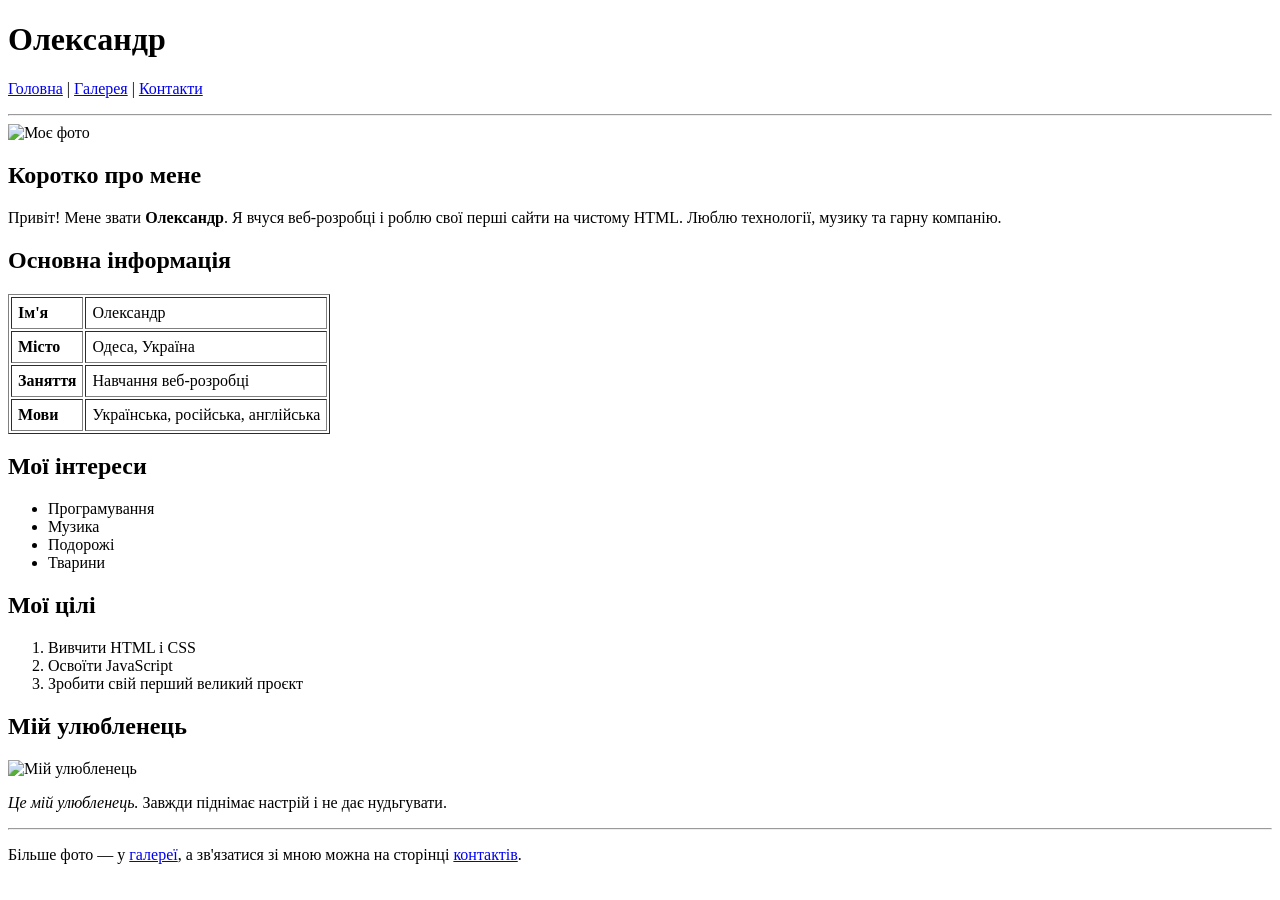
==== index.html @ 8dd5d067 "add personal site" ====
<!DOCTYPE html>
<html lang="uk">
<head>
    <meta charset="UTF-8">
    <title>Про мене — Олександр</title>
</head>
<body>

    <h1>Олександр</h1>

    <p>
        <a href="index.html">Головна</a> |
        <a href="pages/gallery.html">Галерея</a> |
        <a href="pages/contact.html">Контакти</a>
    </p>

    <hr>

    <img src="photo/me.jpg" alt="Моє фото" width="300">

    <h2>Коротко про мене</h2>
    <p>
        Привіт! Мене звати <b>Олександр</b>. Я вчуся веб-розробці
        і роблю свої перші сайти на чистому HTML. Люблю технології,
        музику та гарну компанію.
    </p>

    <h2>Основна інформація</h2>
    <table border="1" cellpadding="6">
        <tr>
            <td><b>Ім'я</b></td>
            <td>Олександр</td>
        </tr>
        <tr>
            <td><b>Місто</b></td>
            <td>Одеса, Україна</td>
        </tr>
        <tr>
            <td><b>Заняття</b></td>
            <td>Навчання веб-розробці</td>
        </tr>
        <tr>
            <td><b>Мови</b></td>
            <td>Українська, російська, англійська</td>
        </tr>
    </table>

    <h2>Мої інтереси</h2>
    <ul>
        <li>Програмування</li>
        <li>Музика</li>
        <li>Подорожі</li>
        <li>Тварини</li>
    </ul>

    <h2>Мої цілі</h2>
    <ol>
        <li>Вивчити HTML і CSS</li>
        <li>Освоїти JavaScript</li>
        <li>Зробити свій перший великий проєкт</li>
    </ol>

    <h2>Мій улюбленець</h2>
    <img src="photo/pet.jpg" alt="Мій улюбленець" width="250">
    <p>
        <i>Це мій улюбленець.</i> Завжди піднімає настрій
        і не дає нудьгувати.
    </p>

    <hr>

    <p>
        Більше фото — у <a href="pages/gallery.html">галереї</a>,
        а зв'язатися зі мною можна на сторінці
        <a href="pages/contact.html">контактів</a>.
    </p>

</body>
</html>
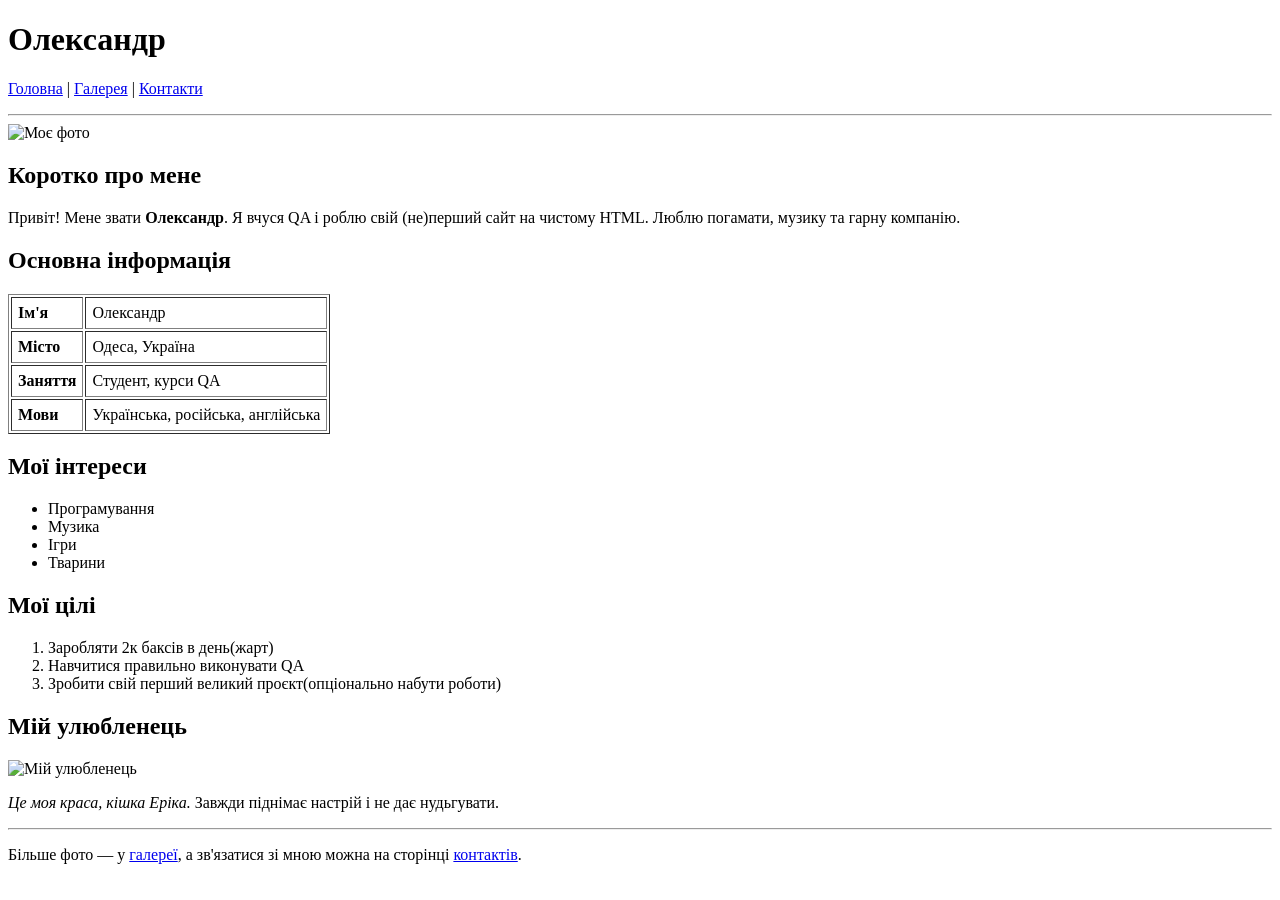
==== commit cf01eb8b: "index.html" ====
--- a/index.html
+++ b/index.html
@@ -20,8 +20,8 @@
 
     <h2>Коротко про мене</h2>
     <p>
-        Привіт! Мене звати <b>Олександр</b>. Я вчуся веб-розробці
-        і роблю свої перші сайти на чистому HTML. Люблю технології,
+        Привіт! Мене звати <b>Олександр</b>. Я вчуся QA
+        і роблю свій (не)перший сайт на чистому HTML. Люблю погамати,
         музику та гарну компанію.
     </p>
 
@@ -37,7 +37,7 @@
         </tr>
         <tr>
             <td><b>Заняття</b></td>
-            <td>Навчання веб-розробці</td>
+            <td>Студент, курси QA</td>
         </tr>
         <tr>
             <td><b>Мови</b></td>
@@ -49,21 +49,21 @@
     <ul>
         <li>Програмування</li>
         <li>Музика</li>
-        <li>Подорожі</li>
+        <li>Ігри</li>
         <li>Тварини</li>
     </ul>
 
     <h2>Мої цілі</h2>
     <ol>
-        <li>Вивчити HTML і CSS</li>
-        <li>Освоїти JavaScript</li>
-        <li>Зробити свій перший великий проєкт</li>
+        <li>Заробляти 2к баксів в день(жарт)</li>
+        <li>Навчитися правильно виконувати QA</li>
+        <li>Зробити свій перший великий проєкт(опціонально набути роботи)</li>
     </ol>
 
     <h2>Мій улюбленець</h2>
     <img src="photo/pet.jpg" alt="Мій улюбленець" width="250">
     <p>
-        <i>Це мій улюбленець.</i> Завжди піднімає настрій
+        <i>Це моя краса, кішка Еріка.</i> Завжди піднімає настрій
         і не дає нудьгувати.
     </p>
 
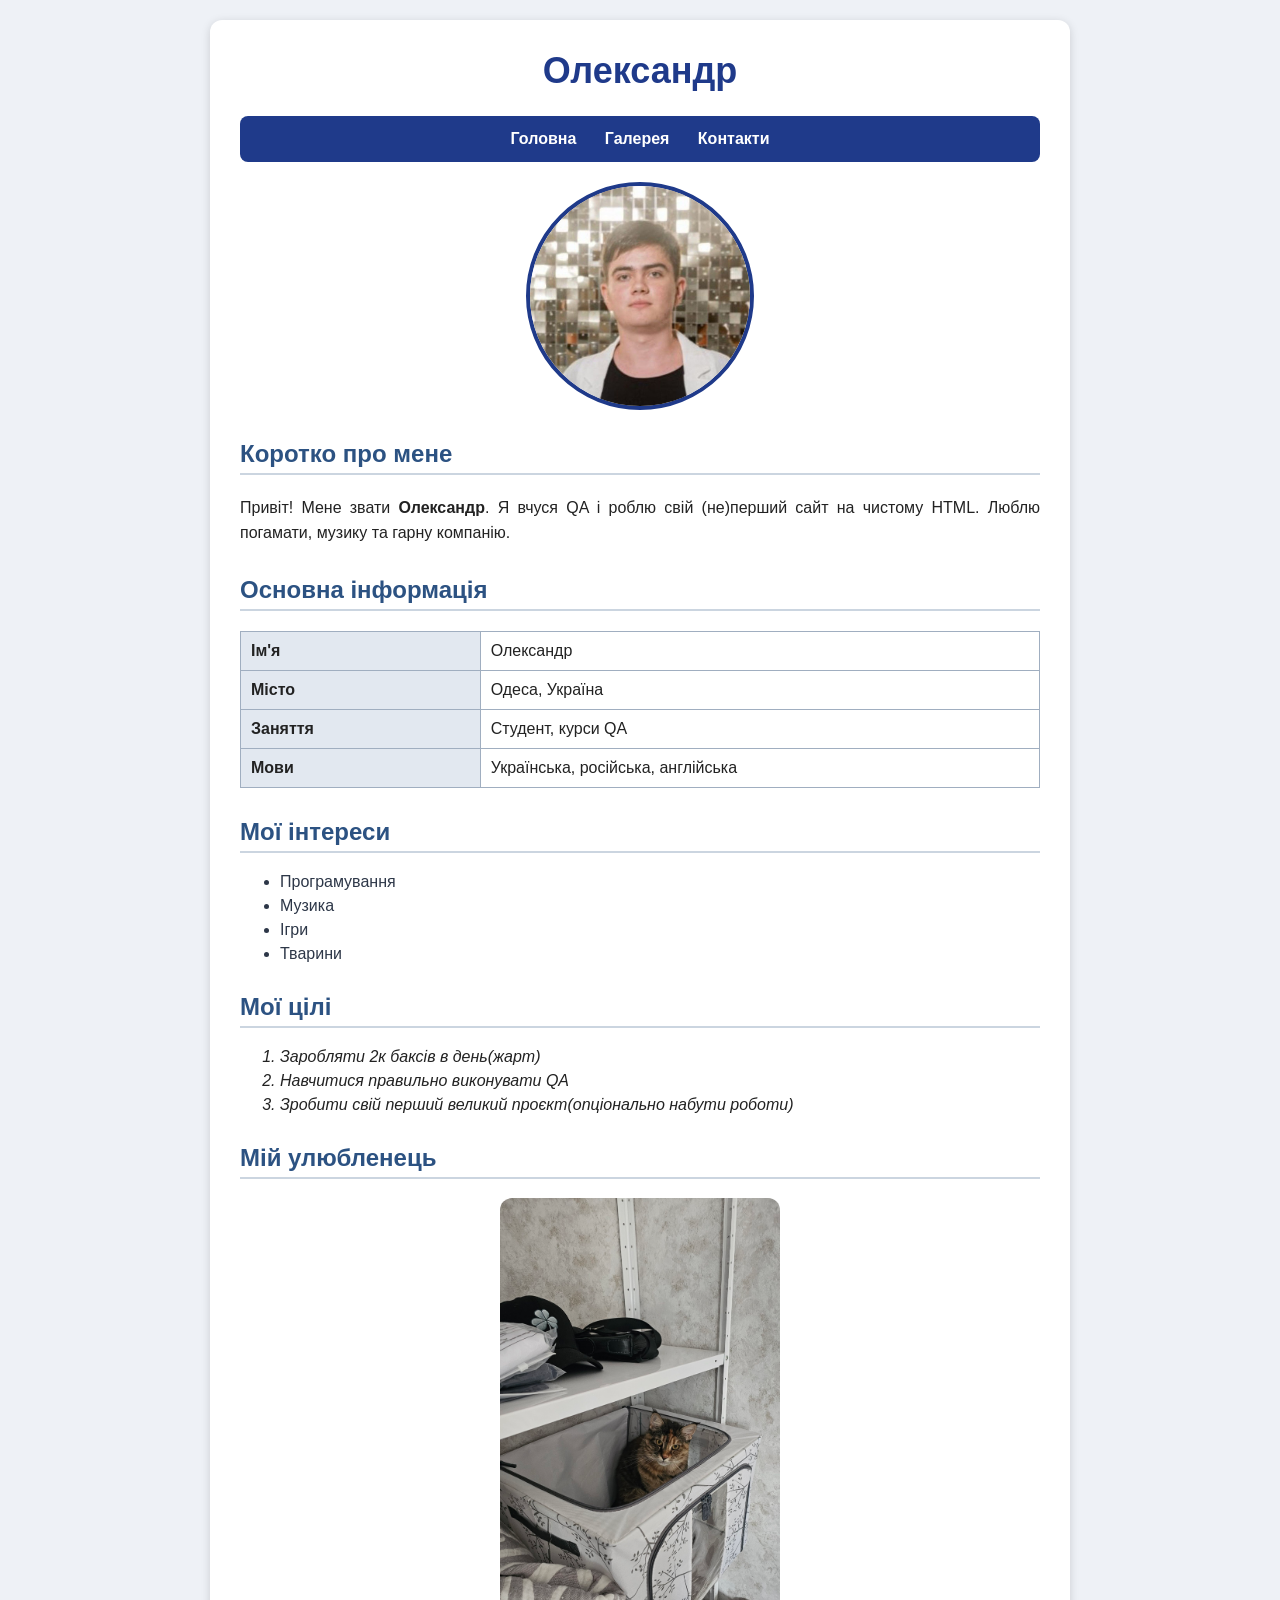
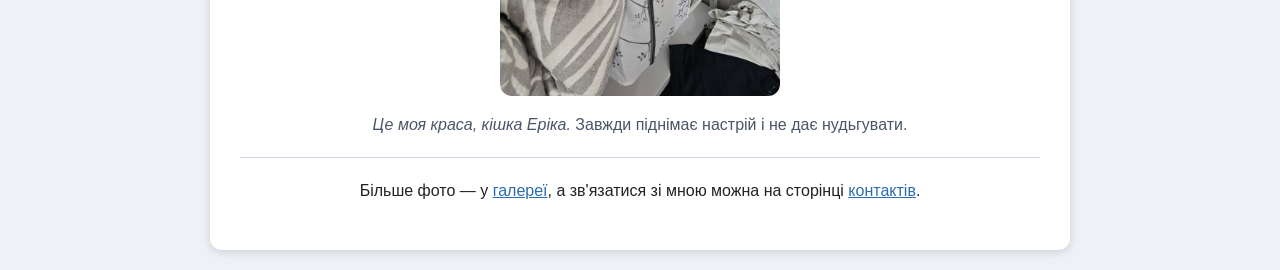
==== commit 45e1c073: "add css styles" ====
--- a/index.html
+++ b/index.html
@@ -3,77 +3,78 @@
 <head>
     <meta charset="UTF-8">
     <title>Про мене — Олександр</title>
+    <link rel="stylesheet" href="css/style.css">
 </head>
 <body>
+<div class="container">
 
-    <h1>Олександр</h1>
+    <h1 id="title">Олександр</h1>
 
-    <p>
-        <a href="index.html">Головна</a> |
-        <a href="pages/gallery.html">Галерея</a> |
-        <a href="pages/contact.html">Контакти</a>
+    <p class="menu">
+        <a class="menu-link" href="index.html">Головна</a>
+        <a class="menu-link" href="pages/gallery.html">Галерея</a>
+        <a class="menu-link" href="pages/contact.html">Контакти</a>
     </p>
 
-    <hr>
+    <img id="avatar" src="photo/me.jpg" alt="Моє фото">
 
-    <img src="photo/me.jpg" alt="Моє фото" width="300">
-
-    <h2>Коротко про мене</h2>
-    <p>
+    <h2 id="about">Коротко про мене</h2>
+    <p class="about-text">
         Привіт! Мене звати <b>Олександр</b>. Я вчуся QA
         і роблю свій (не)перший сайт на чистому HTML. Люблю погамати,
         музику та гарну компанію.
     </p>
 
-    <h2>Основна інформація</h2>
-    <table border="1" cellpadding="6">
+    <h2 id="info">Основна інформація</h2>
+    <table class="info-table">
         <tr>
-            <td><b>Ім'я</b></td>
+            <td class="label"><b>Ім'я</b></td>
             <td>Олександр</td>
         </tr>
         <tr>
-            <td><b>Місто</b></td>
+            <td class="label"><b>Місто</b></td>
             <td>Одеса, Україна</td>
         </tr>
         <tr>
-            <td><b>Заняття</b></td>
+            <td class="label"><b>Заняття</b></td>
             <td>Студент, курси QA</td>
         </tr>
         <tr>
-            <td><b>Мови</b></td>
+            <td class="label"><b>Мови</b></td>
             <td>Українська, російська, англійська</td>
         </tr>
     </table>
 
-    <h2>Мої інтереси</h2>
-    <ul>
+    <h2 id="interests">Мої інтереси</h2>
+    <ul class="list-interests">
         <li>Програмування</li>
         <li>Музика</li>
         <li>Ігри</li>
         <li>Тварини</li>
     </ul>
 
-    <h2>Мої цілі</h2>
-    <ol>
+    <h2 id="goals">Мої цілі</h2>
+    <ol class="list-goals">
         <li>Заробляти 2к баксів в день(жарт)</li>
         <li>Навчитися правильно виконувати QA</li>
         <li>Зробити свій перший великий проєкт(опціонально набути роботи)</li>
     </ol>
 
-    <h2>Мій улюбленець</h2>
-    <img src="photo/pet.jpg" alt="Мій улюбленець" width="250">
-    <p>
+    <h2 id="pet">Мій улюбленець</h2>
+    <img id="pet-photo" src="photo/pet.jpg" alt="Мій улюбленець">
+    <p class="pet-caption">
         <i>Це моя краса, кішка Еріка.</i> Завжди піднімає настрій
         і не дає нудьгувати.
     </p>
 
     <hr>
 
-    <p>
+    <p class="back-link">
         Більше фото — у <a href="pages/gallery.html">галереї</a>,
         а зв'язатися зі мною можна на сторінці
         <a href="pages/contact.html">контактів</a>.
     </p>
 
+</div>
 </body>
 </html>
--- a/css/style.css
+++ b/css/style.css
@@ -0,0 +1,214 @@
+/* ===== Общие стили ===== */
+body {
+    font-family: Arial, sans-serif;
+    background-color: #eef1f6;
+    color: #222222;
+    margin: 0;
+    padding: 20px;
+}
+
+.container {
+    width: 800px;
+    max-width: 100%;
+    margin: 0 auto;
+    background-color: #ffffff;
+    padding: 30px;
+    border-radius: 12px;
+    box-shadow: 0 2px 10px rgba(0, 0, 0, 0.15);
+}
+
+h1 {
+    text-align: center;
+    color: #1f3a8a;
+    font-size: 36px;
+    margin-top: 0;
+}
+
+h2 {
+    color: #2c5282;
+    border-bottom: 2px solid #cbd5e0;
+    padding-bottom: 5px;
+    margin-top: 30px;
+}
+
+p {
+    font-size: 16px;
+    line-height: 1.6;
+}
+
+hr {
+    border: none;
+    border-top: 1px solid #cbd5e0;
+    margin: 20px 0;
+}
+
+/* ===== Меню ===== */
+.menu {
+    text-align: center;
+    background-color: #1f3a8a;
+    padding: 10px;
+    border-radius: 8px;
+}
+
+.menu-link {
+    color: #ffffff;
+    text-decoration: none;
+    font-weight: bold;
+    margin: 0 12px;
+}
+
+.menu-link:hover {
+    color: #fbd38d;
+    text-decoration: underline;
+}
+
+/* ===== Главная страница ===== */
+#avatar {
+    display: block;
+    margin: 20px auto;
+    border: 4px solid #1f3a8a;
+    border-radius: 50%;
+    width: 220px;
+    height: 220px;
+    object-fit: cover;
+}
+
+.about-text {
+    text-align: justify;
+}
+
+.info-table {
+    width: 100%;
+    border-collapse: collapse;
+}
+
+.info-table td {
+    border: 1px solid #a0aec0;
+    padding: 10px;
+}
+
+.info-table .label {
+    background-color: #e2e8f0;
+    width: 30%;
+}
+
+.list-interests li {
+    margin-bottom: 6px;
+    color: #2d3748;
+}
+
+.list-goals li {
+    margin-bottom: 6px;
+    font-style: italic;
+}
+
+#pet-photo {
+    display: block;
+    margin: 15px auto;
+    border-radius: 12px;
+    width: 280px;
+}
+
+.pet-caption {
+    text-align: center;
+    color: #4a5568;
+}
+
+/* ===== Галерея ===== */
+.gallery {
+    text-align: center;
+}
+
+.gallery-item {
+    display: inline-block;
+    width: 220px;
+    margin: 10px;
+    padding: 10px;
+    background-color: #f7fafc;
+    border: 1px solid #cbd5e0;
+    border-radius: 10px;
+    vertical-align: top;
+}
+
+.gallery-item:hover {
+    background-color: #ebf4ff;
+}
+
+.gallery-img {
+    width: 200px;
+    height: 200px;
+    object-fit: cover;
+    border-radius: 8px;
+}
+
+.gallery-title {
+    font-size: 18px;
+    margin: 8px 0 4px 0;
+    border-bottom: none;
+}
+
+.gallery-caption {
+    font-size: 14px;
+    color: #4a5568;
+    margin: 0;
+}
+
+/* ===== Контакты ===== */
+.contact-table {
+    width: 100%;
+    border-collapse: collapse;
+}
+
+.contact-table td {
+    border: 1px solid #a0aec0;
+    padding: 10px;
+}
+
+.contact-table .label {
+    background-color: #e2e8f0;
+    width: 30%;
+}
+
+.contact-table a {
+    color: #2b6cb0;
+}
+
+.contact-form {
+    background-color: #f7fafc;
+    padding: 20px;
+    border-radius: 10px;
+    border: 1px solid #cbd5e0;
+}
+
+.contact-form input[type="text"],
+.contact-form input[type="email"],
+.contact-form textarea {
+    width: 100%;
+    padding: 8px;
+    border: 1px solid #a0aec0;
+    border-radius: 6px;
+    font-size: 15px;
+}
+
+#send-btn {
+    background-color: #1f3a8a;
+    color: #ffffff;
+    border: none;
+    padding: 10px 24px;
+    border-radius: 6px;
+    font-size: 16px;
+    cursor: pointer;
+}
+
+#send-btn:hover {
+    background-color: #2c5282;
+}
+
+/* ===== Ссылка "назад" ===== */
+.back-link {
+    text-align: center;
+}
+
+.back-link a {
+    color: #2b6cb0;
+}
